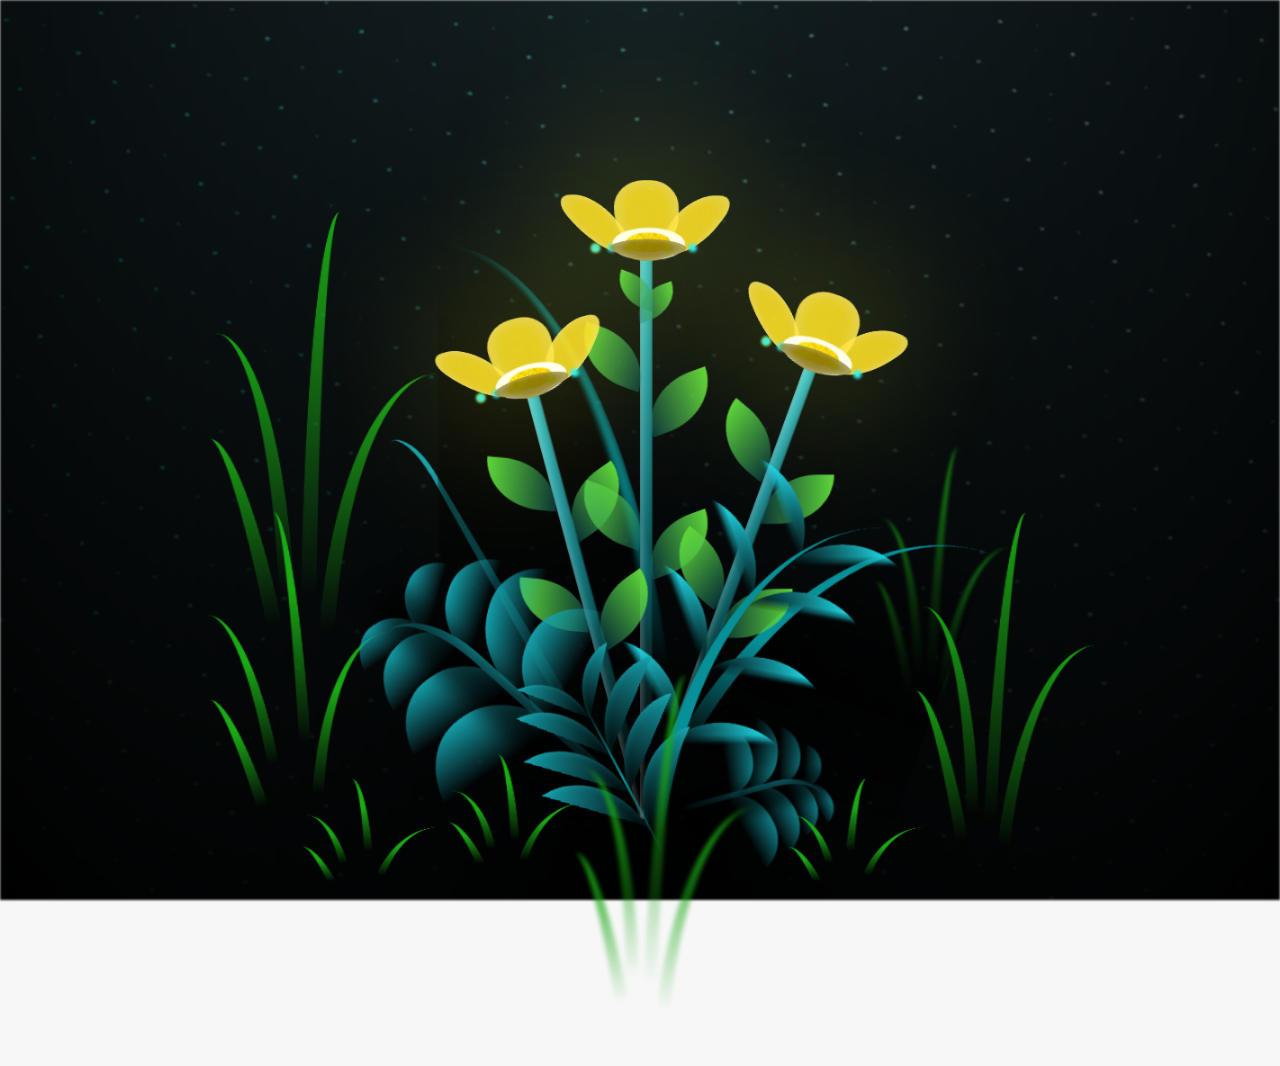
==== flower.html @ 6ef902a2 "flores" ====
<!DOCTYPE html>
<html lang="es">
  <head>
    <meta charset="UTF-8" />
    <meta http-equiv="X-UA-Compatible" content="IE=edge" />
    <meta name="viewport" content="width=device-width, initial-scale=1.0" />
    <link rel="stylesheet" href="css/main.css" />
    <link rel="icon" href="img/flowers.png" type="image/x-icon" />
    <title>Flower</title>
  </head>
  <body class="container">
    <audio src="sound/Floricienta — Flores Amarillas.mp3" autoplay></audio>
    <div id="lyrics">
     
    </div>
    <h1 class="titulo">Tal vez no sean reales, pero no te quedas sin tus flores amarillas</h1>
    <h1 class="titulo2" id="welcomeMessage">Bienvenida</h1>
  
    <div class="night"></div>
    <div class="flowers">
      <div class="flower flower--1">
        <div class="flower__leafs flower__leafs--1">
          <div class="flower__leaf flower__leaf--1"></div>
          <div class="flower__leaf flower__leaf--2"></div>
          <div class="flower__leaf flower__leaf--3"></div>
          <div class="flower__leaf flower__leaf--4"></div>
          <div class="flower__white-circle"></div>

          <div class="flower__light flower__light--1"></div>
          <div class="flower__light flower__light--2"></div>
          <div class="flower__light flower__light--3"></div>
          <div class="flower__light flower__light--4"></div>
          <div class="flower__light flower__light--5"></div>
          <div class="flower__light flower__light--6"></div>
          <div class="flower__light flower__light--7"></div>
          <div class="flower__light flower__light--8"></div>
        </div>
        <div class="flower__line">
          <div class="flower__line__leaf flower__line__leaf--1"></div>
          <div class="flower__line__leaf flower__line__leaf--2"></div>
          <div class="flower__line__leaf flower__line__leaf--3"></div>
          <div class="flower__line__leaf flower__line__leaf--4"></div>
          <div class="flower__line__leaf flower__line__leaf--5"></div>
          <div class="flower__line__leaf flower__line__leaf--6"></div>
        </div>
      </div>

      <div class="flower flower--2">
        <div class="flower__leafs flower__leafs--2">
          <div class="flower__leaf flower__leaf--1"></div>
          <div class="flower__leaf flower__leaf--2"></div>
          <div class="flower__leaf flower__leaf--3"></div>
          <div class="flower__leaf flower__leaf--4"></div>
          <div class="flower__white-circle"></div>

          <div class="flower__light flower__light--1"></div>
          <div class="flower__light flower__light--2"></div>
          <div class="flower__light flower__light--3"></div>
          <div class="flower__light flower__light--4"></div>
          <div class="flower__light flower__light--5"></div>
          <div class="flower__light flower__light--6"></div>
          <div class="flower__light flower__light--7"></div>
          <div class="flower__light flower__light--8"></div>
        </div>
        <div class="flower__line">
          <div class="flower__line__leaf flower__line__leaf--1"></div>
          <div class="flower__line__leaf flower__line__leaf--2"></div>
          <div class="flower__line__leaf flower__line__leaf--3"></div>
          <div class="flower__line__leaf flower__line__leaf--4"></div>
        </div>
      </div>

      <div class="flower flower--3">
        <div class="flower__leafs flower__leafs--3">
          <div class="flower__leaf flower__leaf--1"></div>
          <div class="flower__leaf flower__leaf--2"></div>
          <div class="flower__leaf flower__leaf--3"></div>
          <div class="flower__leaf flower__leaf--4"></div>
          <div class="flower__white-circle"></div>

          <div class="flower__light flower__light--1"></div>
          <div class="flower__light flower__light--2"></div>
          <div class="flower__light flower__light--3"></div>
          <div class="flower__light flower__light--4"></div>
          <div class="flower__light flower__light--5"></div>
          <div class="flower__light flower__light--6"></div>
          <div class="flower__light flower__light--7"></div>
          <div class="flower__light flower__light--8"></div>
        </div>
        <div class="flower__line">
          <div class="flower__line__leaf flower__line__leaf--1"></div>
          <div class="flower__line__leaf flower__line__leaf--2"></div>
          <div class="flower__line__leaf flower__line__leaf--3"></div>
          <div class="flower__line__leaf flower__line__leaf--4"></div>
        </div>
      </div>

      <div class="grow-ans" style="--d: 1.2s">
        <div class="flower__g-long">
          <div class="flower__g-long__top"></div>
          <div class="flower__g-long__bottom"></div>
        </div>
      </div>

      <div class="growing-grass">
        <div class="flower__grass flower__grass--1">
          <div class="flower__grass--top"></div>
          <div class="flower__grass--bottom"></div>
          <div class="flower__grass__leaf flower__grass__leaf--1"></div>
          <div class="flower__grass__leaf flower__grass__leaf--2"></div>
          <div class="flower__grass__leaf flower__grass__leaf--3"></div>
          <div class="flower__grass__leaf flower__grass__leaf--4"></div>
          <div class="flower__grass__leaf flower__grass__leaf--5"></div>
          <div class="flower__grass__leaf flower__grass__leaf--6"></div>
          <div class="flower__grass__leaf flower__grass__leaf--7"></div>
          <div class="flower__grass__leaf flower__grass__leaf--8"></div>
          <div class="flower__grass__overlay"></div>
        </div>
      </div>

      <div class="growing-grass">
        <div class="flower__grass flower__grass--2">
          <div class="flower__grass--top"></div>
          <div class="flower__grass--bottom"></div>
          <div class="flower__grass__leaf flower__grass__leaf--1"></div>
          <div class="flower__grass__leaf flower__grass__leaf--2"></div>
          <div class="flower__grass__leaf flower__grass__leaf--3"></div>
          <div class="flower__grass__leaf flower__grass__leaf--4"></div>
          <div class="flower__grass__leaf flower__grass__leaf--5"></div>
          <div class="flower__grass__leaf flower__grass__leaf--6"></div>
          <div class="flower__grass__leaf flower__grass__leaf--7"></div>
          <div class="flower__grass__leaf flower__grass__leaf--8"></div>
          <div class="flower__grass__overlay"></div>
        </div>
      </div>

      <div class="grow-ans" style="--d: 2.4s">
        <div class="flower__g-right flower__g-right--1">
          <div class="leaf"></div>
        </div>
      </div>

      <div class="grow-ans" style="--d: 2.8s">
        <div class="flower__g-right flower__g-right--2">
          <div class="leaf"></div>
        </div>
      </div>

      <div class="grow-ans" style="--d: 2.8s">
        <div class="flower__g-front">
          <div
            class="flower__g-front__leaf-wrapper flower__g-front__leaf-wrapper--1"
          >
            <div class="flower__g-front__leaf"></div>
          </div>
          <div
            class="flower__g-front__leaf-wrapper flower__g-front__leaf-wrapper--2"
          >
            <div class="flower__g-front__leaf"></div>
          </div>
          <div
            class="flower__g-front__leaf-wrapper flower__g-front__leaf-wrapper--3"
          >
            <div class="flower__g-front__leaf"></div>
          </div>
          <div
            class="flower__g-front__leaf-wrapper flower__g-front__leaf-wrapper--4"
          >
            <div class="flower__g-front__leaf"></div>
          </div>
          <div
            class="flower__g-front__leaf-wrapper flower__g-front__leaf-wrapper--5"
          >
            <div class="flower__g-front__leaf"></div>
          </div>
          <div
            class="flower__g-front__leaf-wrapper flower__g-front__leaf-wrapper--6"
          >
            <div class="flower__g-front__leaf"></div>
          </div>
          <div
            class="flower__g-front__leaf-wrapper flower__g-front__leaf-wrapper--7"
          >
            <div class="flower__g-front__leaf"></div>
          </div>
          <div
            class="flower__g-front__leaf-wrapper flower__g-front__leaf-wrapper--8"
          >
            <div class="flower__g-front__leaf"></div>
          </div>
          <div class="flower__g-front__line"></div>
        </div>
      </div>

      <div class="grow-ans" style="--d: 3.2s">
        <div class="flower__g-fr">
          <div class="leaf"></div>
          <div class="flower__g-fr__leaf flower__g-fr__leaf--1"></div>
          <div class="flower__g-fr__leaf flower__g-fr__leaf--2"></div>
          <div class="flower__g-fr__leaf flower__g-fr__leaf--3"></div>
          <div class="flower__g-fr__leaf flower__g-fr__leaf--4"></div>
          <div class="flower__g-fr__leaf flower__g-fr__leaf--5"></div>
          <div class="flower__g-fr__leaf flower__g-fr__leaf--6"></div>
          <div class="flower__g-fr__leaf flower__g-fr__leaf--7"></div>
          <div class="flower__g-fr__leaf flower__g-fr__leaf--8"></div>
        </div>
      </div>

      <div class="long-g long-g--0">
        <div class="grow-ans" style="--d: 3s">
          <div class="leaf leaf--0"></div>
        </div>
        <div class="grow-ans" style="--d: 2.2s">
          <div class="leaf leaf--1"></div>
        </div>
        <div class="grow-ans" style="--d: 3.4s">
          <div class="leaf leaf--2"></div>
        </div>
        <div class="grow-ans" style="--d: 3.6s">
          <div class="leaf leaf--3"></div>
        </div>
      </div>

      <div class="long-g long-g--1">
        <div class="grow-ans" style="--d: 3.6s">
          <div class="leaf leaf--0"></div>
        </div>
        <div class="grow-ans" style="--d: 3.8s">
          <div class="leaf leaf--1"></div>
        </div>
        <div class="grow-ans" style="--d: 4s">
          <div class="leaf leaf--2"></div>
        </div>
        <div class="grow-ans" style="--d: 4.2s">
          <div class="leaf leaf--3"></div>
        </div>
      </div>

      <div class="long-g long-g--2">
        <div class="grow-ans" style="--d: 4s">
          <div class="leaf leaf--0"></div>
        </div>
        <div class="grow-ans" style="--d: 4.2s">
          <div class="leaf leaf--1"></div>
        </div>
        <div class="grow-ans" style="--d: 4.4s">
          <div class="leaf leaf--2"></div>
        </div>
        <div class="grow-ans" style="--d: 4.6s">
          <div class="leaf leaf--3"></div>
        </div>
      </div>

      <div class="long-g long-g--3">
        <div class="grow-ans" style="--d: 4s">
          <div class="leaf leaf--0"></div>
        </div>
        <div class="grow-ans" style="--d: 4.2s">
          <div class="leaf leaf--1"></div>
        </div>
        <div class="grow-ans" style="--d: 3s">
          <div class="leaf leaf--2"></div>
        </div>
        <div class="grow-ans" style="--d: 3.6s">
          <div class="leaf leaf--3"></div>
        </div>
      </div>

      <div class="long-g long-g--4">
        <div class="grow-ans" style="--d: 4s">
          <div class="leaf leaf--0"></div>
        </div>
        <div class="grow-ans" style="--d: 4.2s">
          <div class="leaf leaf--1"></div>
        </div>
        <div class="grow-ans" style="--d: 3s">
          <div class="leaf leaf--2"></div>
        </div>
        <div class="grow-ans" style="--d: 3.6s">
          <div class="leaf leaf--3"></div>
        </div>
      </div>

      <div class="long-g long-g--5">
        <div class="grow-ans" style="--d: 4s">
          <div class="leaf leaf--0"></div>
        </div>
        <div class="grow-ans" style="--d: 4.2s">
          <div class="leaf leaf--1"></div>
        </div>
        <div class="grow-ans" style="--d: 3s">
          <div class="leaf leaf--2"></div>
        </div>
        <div class="grow-ans" style="--d: 3.6s">
          <div class="leaf leaf--3"></div>
        </div>
      </div>

      <div class="long-g long-g--6">
        <div class="grow-ans" style="--d: 4.2s">
          <div class="leaf leaf--0"></div>
        </div>
        <div class="grow-ans" style="--d: 4.4s">
          <div class="leaf leaf--1"></div>
        </div>
        <div class="grow-ans" style="--d: 4.6s">
          <div class="leaf leaf--2"></div>
        </div>
        <div class="grow-ans" style="--d: 4.8s">
          <div class="leaf leaf--3"></div>
        </div>
      </div>

      <div class="long-g long-g--7">
        <div class="grow-ans" style="--d: 3s">
          <div class="leaf leaf--0"></div>
        </div>
        <div class="grow-ans" style="--d: 3.2s">
          <div class="leaf leaf--1"></div>
        </div>
        <div class="grow-ans" style="--d: 3.5s">
          <div class="leaf leaf--2"></div>
        </div>
        <div class="grow-ans" style="--d: 3.6s">
          <div class="leaf leaf--3"></div>
        </div>
      </div>
    </div>
    <script src="anim.js"></script>
    <script>
       // Recupera el nombre del localStorage
    const userName = localStorage.getItem('userName');
    
    // Muestra el nombre en el HTML
    if (userName) {
      document.getElementById('welcomeMessage').textContent = `¡Hola, ${userName}!`;
    } else {
      document.getElementById('welcomeMessage').textContent = '¡Hola!';
    }
    
    // Limpia el localStorage después de mostrar el nombre (opcional)
    localStorage.removeItem('userName');
    </script>
    <script src="main.js"></script>
  </body>

</html>
---- css/main.css ----
*,
*::after,
*::before {
  padding: 0;
  margin: 0;
  box-sizing: border-box;
}

:root {
  --dark-color: #000;
}

body {
  display: flex;
  align-items: flex-end;
  justify-content: center;
  min-height: 100vh;
  background-color: var(--dark-color);
  overflow: hidden;
  perspective: 1000px;
}

#lyrics {
  font-size: 28px;
  font-family: "Franklin Gothic Medium", "Arial Narrow", Arial, sans-serif;
  color: white;
  position: absolute;
  margin-bottom: 20%;
  z-index: 1;
  font-weight: bold;
  letter-spacing: 4px;
}
@media only screen and (max-width: 600px) {
  /* Estilos específicos para dispositivos con un ancho máximo de 600px */
  #lyrics {
      font-size: 14px; /* Reduce el tamaño del texto para dispositivos más pequeños */
      margin-bottom: 530px;
      letter-spacing: 3px;
  }

}
.titulo,
.titulo2 {
  margin-bottom: 180px;
  font-family: "Arial Narrow", Arial, sans-serif;
  color: yellow;
  position: absolute;
  font-weight: bold;
  letter-spacing: 10px;
  opacity: 0;
  animation: fadeIn 3s ease-in-out forwards;
  text-align: center;
  z-index: 1; /* Valor base para ambos */
}

.titulo2 {
  margin-bottom: 220px;
  z-index: 2; /* Asegúrate de que esté en la parte superior */
}

@keyframes fadeIn {
  from {
    opacity: 0;
  }
  to {
    opacity: 1;
  }
}



.night {
  z-index: -1;
  position: absolute;
  left: 50%;
  top: 0;
  transform: translateX(-50%);
  width: 100%;
  height: 100%;
  filter: blur(0.1vmin);
  background-image: radial-gradient(
      ellipse at top,
      transparent 0%,
      var(--dark-color)
    ),
    radial-gradient(
      ellipse at bottom,
      var(--dark-color),
      rgba(145, 233, 255, 0.2)
    ),
    repeating-linear-gradient(
      220deg,
      rgb(0, 0, 0) 0px,
      rgb(0, 0, 0) 19px,
      transparent 19px,
      transparent 22px
    ),
    repeating-linear-gradient(
      189deg,
      rgb(0, 0, 0) 0px,
      rgb(0, 0, 0) 19px,
      transparent 19px,
      transparent 22px
    ),
    repeating-linear-gradient(
      148deg,
      rgb(0, 0, 0) 0px,
      rgb(0, 0, 0) 19px,
      transparent 19px,
      transparent 22px
    ),
    linear-gradient(90deg, rgb(0, 255, 250), rgb(240, 240, 240));
}

.flowers {
  position: relative;
  transform: scale(0.9);
  /*margin-bottom: 100px;
  */
}

@media only screen and (max-width: 600px) {
  /* Estilos específicos para dispositivos con un ancho máximo de 600px */
.flowers {
      font-size: 14px;
      margin-bottom: 35%;
      letter-spacing: 3px;
      transform: scale(1.0);
}

}

.flower {
  position: absolute;
  bottom: 10vmin;
  transform-origin: bottom center;
  z-index: 10;
  --fl-speed: 0.8s;
}
.flower--1 {
  -webkit-animation: moving-flower-1 4s linear infinite;
  animation: moving-flower-1 4s linear infinite;
}
.flower--1 .flower__line {
  height: 70vmin;
  -webkit-animation-delay: 0.3s;
  animation-delay: 0.3s;
}
.flower--1 .flower__line__leaf--1 {
  -webkit-animation: blooming-leaf-right var(--fl-speed) 1.6s backwards;
  animation: blooming-leaf-right var(--fl-speed) 1.6s backwards;
}
.flower--1 .flower__line__leaf--2 {
  -webkit-animation: blooming-leaf-right var(--fl-speed) 1.4s backwards;
  animation: blooming-leaf-right var(--fl-speed) 1.4s backwards;
}
.flower--1 .flower__line__leaf--3 {
  -webkit-animation: blooming-leaf-left var(--fl-speed) 1.2s backwards;
  animation: blooming-leaf-left var(--fl-speed) 1.2s backwards;
}
.flower--1 .flower__line__leaf--4 {
  -webkit-animation: blooming-leaf-left var(--fl-speed) 1s backwards;
  animation: blooming-leaf-left var(--fl-speed) 1s backwards;
}
.flower--1 .flower__line__leaf--5 {
  -webkit-animation: blooming-leaf-right var(--fl-speed) 1.8s backwards;
  animation: blooming-leaf-right var(--fl-speed) 1.8s backwards;
}
.flower--1 .flower__line__leaf--6 {
  -webkit-animation: blooming-leaf-left var(--fl-speed) 2s backwards;
  animation: blooming-leaf-left var(--fl-speed) 2s backwards;
}
.flower--2 {
  left: 50%;
  transform: rotate(20deg);
  -webkit-animation: moving-flower-2 4s linear infinite;
  animation: moving-flower-2 4s linear infinite;
}
.flower--2 .flower__line {
  height: 60vmin;
  -webkit-animation-delay: 0.6s;
  animation-delay: 0.6s;
}
.flower--2 .flower__line__leaf--1 {
  -webkit-animation: blooming-leaf-right var(--fl-speed) 1.9s backwards;
  animation: blooming-leaf-right var(--fl-speed) 1.9s backwards;
}
.flower--2 .flower__line__leaf--2 {
  -webkit-animation: blooming-leaf-right var(--fl-speed) 1.7s backwards;
  animation: blooming-leaf-right var(--fl-speed) 1.7s backwards;
}
.flower--2 .flower__line__leaf--3 {
  -webkit-animation: blooming-leaf-left var(--fl-speed) 1.5s backwards;
  animation: blooming-leaf-left var(--fl-speed) 1.5s backwards;
}
.flower--2 .flower__line__leaf--4 {
  -webkit-animation: blooming-leaf-left var(--fl-speed) 1.3s backwards;
  animation: blooming-leaf-left var(--fl-speed) 1.3s backwards;
}
.flower--3 {
  left: 50%;
  transform: rotate(-15deg);
  -webkit-animation: moving-flower-3 4s linear infinite;
  animation: moving-flower-3 4s linear infinite;
}
.flower--3 .flower__line {
  -webkit-animation-delay: 0.9s;
  animation-delay: 0.9s;
}
.flower--3 .flower__line__leaf--1 {
  -webkit-animation: blooming-leaf-right var(--fl-speed) 2.5s backwards;
  animation: blooming-leaf-right var(--fl-speed) 2.5s backwards;
}
.flower--3 .flower__line__leaf--2 {
  -webkit-animation: blooming-leaf-right var(--fl-speed) 2.3s backwards;
  animation: blooming-leaf-right var(--fl-speed) 2.3s backwards;
}
.flower--3 .flower__line__leaf--3 {
  -webkit-animation: blooming-leaf-left var(--fl-speed) 2.1s backwards;
  animation: blooming-leaf-left var(--fl-speed) 2.1s backwards;
}
.flower--3 .flower__line__leaf--4 {
  -webkit-animation: blooming-leaf-left var(--fl-speed) 1.9s backwards;
  animation: blooming-leaf-left var(--fl-speed) 1.9s backwards;
}
.flower__leafs {
  position: relative;
  -webkit-animation: blooming-flower 2s backwards;
  animation: blooming-flower 2s backwards;
}
.flower__leafs--1 {
  -webkit-animation-delay: 1.1s;
  animation-delay: 1.1s;
}
.flower__leafs--2 {
  -webkit-animation-delay: 1.4s;
  animation-delay: 1.4s;
}
.flower__leafs--3 {
  -webkit-animation-delay: 1.7s;
  animation-delay: 1.7s;
}
.flower__leafs::after {
  content: "";
  position: absolute;
  left: 0;
  top: 0;
  transform: translate(-50%, -100%);
  width: 8vmin;
  height: 8vmin;
  background-color: #f9fd25;
  /* background-color: #fd2525; */
  filter: blur(10vmin);
}
.flower__leaf {
  position: absolute;
  bottom: 0;
  left: 50%;
  width: 8vmin;
  height: 11vmin;
  border-radius: 51% 49% 47% 53%/44% 45% 55% 69%;
  background-color: #253bfd;
  background-color: #fddd25;
  transform-origin: bottom center;
  opacity: 0.9;
  box-shadow: inset 0 0 2vmin rgba(255, 255, 255, 0.5);
}
.flower__leaf--1 {
  transform: translate(-10%, 1%) rotateY(40deg) rotateX(-50deg);
}
.flower__leaf--2 {
  transform: translate(-50%, -4%) rotateX(40deg);
}
.flower__leaf--3 {
  transform: translate(-90%, 0%) rotateY(45deg) rotateX(50deg);
}
.flower__leaf--4 {
  width: 8vmin;
  height: 8vmin;
  transform-origin: bottom left;
  border-radius: 4vmin 10vmin 4vmin 4vmin;
  transform: translate(0%, 18%) rotateX(70deg) rotate(-43deg);
  background-color: #7c6901;
  z-index: 1;
  opacity: 0.8;
}
.flower__white-circle {
  position: absolute;
  left: -3.5vmin;
  top: -3vmin;
  width: 9vmin;
  height: 4vmin;
  border-radius: 50%;
  background-color: #fff;
}
.flower__white-circle::after {
  content: "";
  position: absolute;
  left: 50%;
  top: 45%;
  transform: translate(-50%, -50%);
  width: 60%;
  height: 60%;
  border-radius: inherit;
  background-image: repeating-linear-gradient(
      135deg,
      rgba(0, 0, 0, 0.03) 0px,
      rgba(0, 0, 0, 0.03) 1px,
      transparent 1px,
      transparent 12px
    ),
    repeating-linear-gradient(
      45deg,
      rgba(0, 0, 0, 0.03) 0px,
      rgba(0, 0, 0, 0.03) 1px,
      transparent 1px,
      transparent 12px
    ),
    repeating-linear-gradient(
      67.5deg,
      rgba(0, 0, 0, 0.03) 0px,
      rgba(0, 0, 0, 0.03) 1px,
      transparent 1px,
      transparent 12px
    ),
    repeating-linear-gradient(
      135deg,
      rgba(0, 0, 0, 0.03) 0px,
      rgba(0, 0, 0, 0.03) 1px,
      transparent 1px,
      transparent 12px
    ),
    repeating-linear-gradient(
      45deg,
      rgba(0, 0, 0, 0.03) 0px,
      rgba(0, 0, 0, 0.03) 1px,
      transparent 1px,
      transparent 12px
    ),
    repeating-linear-gradient(
      112.5deg,
      rgba(0, 0, 0, 0.03) 0px,
      rgba(0, 0, 0, 0.03) 1px,
      transparent 1px,
      transparent 12px
    ),
    repeating-linear-gradient(
      112.5deg,
      rgba(0, 0, 0, 0.03) 0px,
      rgba(0, 0, 0, 0.03) 1px,
      transparent 1px,
      transparent 12px
    ),
    repeating-linear-gradient(
      45deg,
      rgba(0, 0, 0, 0.03) 0px,
      rgba(0, 0, 0, 0.03) 1px,
      transparent 1px,
      transparent 12px
    ),
    repeating-linear-gradient(
      22.5deg,
      rgba(0, 0, 0, 0.03) 0px,
      rgba(0, 0, 0, 0.03) 1px,
      transparent 1px,
      transparent 12px
    ),
    repeating-linear-gradient(
      45deg,
      rgba(0, 0, 0, 0.03) 0px,
      rgba(0, 0, 0, 0.03) 1px,
      transparent 1px,
      transparent 12px
    ),
    repeating-linear-gradient(
      22.5deg,
      rgba(0, 0, 0, 0.03) 0px,
      rgba(0, 0, 0, 0.03) 1px,
      transparent 1px,
      transparent 12px
    ),
    repeating-linear-gradient(
      135deg,
      rgba(0, 0, 0, 0.03) 0px,
      rgba(0, 0, 0, 0.03) 1px,
      transparent 1px,
      transparent 12px
    ),
    repeating-linear-gradient(
      157.5deg,
      rgba(0, 0, 0, 0.03) 0px,
      rgba(0, 0, 0, 0.03) 1px,
      transparent 1px,
      transparent 12px
    ),
    repeating-linear-gradient(
      67.5deg,
      rgba(0, 0, 0, 0.03) 0px,
      rgba(0, 0, 0, 0.03) 1px,
      transparent 1px,
      transparent 12px
    ),
    repeating-linear-gradient(
      67.5deg,
      rgba(0, 0, 0, 0.03) 0px,
      rgba(0, 0, 0, 0.03) 1px,
      transparent 1px,
      transparent 12px
    ),
    linear-gradient(90deg, rgb(255, 235, 18), rgb(255, 206, 0));
}
.flower__line {
  height: 55vmin;
  width: 1.5vmin;
  background-image: linear-gradient(
      to left,
      rgba(0, 0, 0, 0.2),
      transparent,
      rgba(255, 255, 255, 0.2)
    ),
    linear-gradient(to top, transparent 10%, #14757a, #39c6d6);
  box-shadow: inset 0 0 2px rgba(0, 0, 0, 0.5);
  -webkit-animation: grow-flower-tree 4s backwards;
  animation: grow-flower-tree 4s backwards;
}
.flower__line__leaf {
  --w: 7vmin;
  --h: calc(var(--w) + 2vmin);
  position: absolute;
  top: 20%;
  left: 90%;
  width: var(--w);
  height: var(--h);
  border-top-right-radius: var(--h);
  border-bottom-left-radius: var(--h);
  background-image: linear-gradient(to top, rgba(20, 117, 122, 0.4), #5ed639);
}
.flower__line__leaf--1 {
  transform: rotate(70deg) rotateY(30deg);
}
.flower__line__leaf--2 {
  top: 45%;
  transform: rotate(70deg) rotateY(30deg);
}
.flower__line__leaf--3,
.flower__line__leaf--4,
.flower__line__leaf--6 {
  border-top-right-radius: 0;
  border-bottom-left-radius: 0;
  border-top-left-radius: var(--h);
  border-bottom-right-radius: var(--h);
  left: -460%;
  top: 12%;
  transform: rotate(-70deg) rotateY(30deg);
}
.flower__line__leaf--4 {
  top: 40%;
}
.flower__line__leaf--5 {
  top: 0;
  transform-origin: left;
  transform: rotate(70deg) rotateY(30deg) scale(0.6);
}
.flower__line__leaf--6 {
  top: -2%;
  left: -450%;
  transform-origin: right;
  transform: rotate(-70deg) rotateY(30deg) scale(0.6);
}
.flower__light {
  position: absolute;
  bottom: 0vmin;
  width: 1vmin;
  height: 1vmin;
  background-color: rgb(255, 251, 0);
  border-radius: 50%;
  filter: blur(0.2vmin);
  -webkit-animation: light-ans 4s linear infinite backwards;
  animation: light-ans 4s linear infinite backwards;
}
.flower__light:nth-child(odd) {
  background-color: #23f0ff;
}
.flower__light--1 {
  left: -2vmin;
  -webkit-animation-delay: 1s;
  animation-delay: 1s;
}
.flower__light--2 {
  left: 3vmin;
  -webkit-animation-delay: 0.5s;
  animation-delay: 0.5s;
}
.flower__light--3 {
  left: -6vmin;
  -webkit-animation-delay: 0.3s;
  animation-delay: 0.3s;
}
.flower__light--4 {
  left: 6vmin;
  -webkit-animation-delay: 0.9s;
  animation-delay: 0.9s;
}
.flower__light--5 {
  left: -1vmin;
  -webkit-animation-delay: 1.5s;
  animation-delay: 1.5s;
}
.flower__light--6 {
  left: -4vmin;
  -webkit-animation-delay: 3s;
  animation-delay: 3s;
}
.flower__light--7 {
  left: 3vmin;
  -webkit-animation-delay: 2s;
  animation-delay: 2s;
}
.flower__light--8 {
  left: -6vmin;
  -webkit-animation-delay: 3.5s;
  animation-delay: 3.5s;
}
.flower__grass {
  --c: #159faa;
  --line-w: 1.5vmin;
  position: absolute;
  bottom: 12vmin;
  left: -7vmin;
  display: flex;
  flex-direction: column;
  align-items: flex-end;
  z-index: 20;
  transform-origin: bottom center;
  transform: rotate(-48deg) rotateY(40deg);
}
.flower__grass--1 {
  -webkit-animation: moving-grass 2s linear infinite;
  animation: moving-grass 2s linear infinite;
}
.flower__grass--2 {
  left: 2vmin;
  bottom: 10vmin;
  transform: scale(0.5) rotate(75deg) rotateX(10deg) rotateY(-200deg);
  opacity: 0.8;
  z-index: 0;
  -webkit-animation: moving-grass--2 1.5s linear infinite;
  animation: moving-grass--2 1.5s linear infinite;
}
.flower__grass--top {
  width: 7vmin;
  height: 10vmin;
  border-top-right-radius: 100%;
  border-right: var(--line-w) solid var(--c);
  transform-origin: bottom center;
  transform: rotate(-2deg);
}
.flower__grass--bottom {
  margin-top: -2px;
  width: var(--line-w);
  height: 25vmin;
  background-image: linear-gradient(to top, transparent, var(--c));
}
.flower__grass__leaf {
  --size: 10vmin;
  position: absolute;
  width: calc(var(--size) * 2.1);
  height: var(--size);
  border-top-left-radius: var(--size);
  border-top-right-radius: var(--size);
  background-image: linear-gradient(
    to top,
    transparent,
    transparent 30%,
    var(--c)
  );
  z-index: 100;
}
.flower__grass__leaf--1 {
  top: -6%;
  left: 30%;
  --size: 6vmin;
  transform: rotate(-20deg);
  -webkit-animation: growing-grass-ans--1 2s 2.6s backwards;
  animation: growing-grass-ans--1 2s 2.6s backwards;
}
@-webkit-keyframes growing-grass-ans--1 {
  0% {
    transform-origin: bottom left;
    transform: rotate(-20deg) scale(0);
  }
}
@keyframes growing-grass-ans--1 {
  0% {
    transform-origin: bottom left;
    transform: rotate(-20deg) scale(0);
  }
}
.flower__grass__leaf--2 {
  top: -5%;
  left: -110%;
  --size: 6vmin;
  transform: rotate(10deg);
  -webkit-animation: growing-grass-ans--2 2s 2.4s linear backwards;
  animation: growing-grass-ans--2 2s 2.4s linear backwards;
}
@-webkit-keyframes growing-grass-ans--2 {
  0% {
    transform-origin: bottom right;
    transform: rotate(10deg) scale(0);
  }
}
@keyframes growing-grass-ans--2 {
  0% {
    transform-origin: bottom right;
    transform: rotate(10deg) scale(0);
  }
}
.flower__grass__leaf--3 {
  top: 5%;
  left: 60%;
  --size: 8vmin;
  transform: rotate(-18deg) rotateX(-20deg);
  -webkit-animation: growing-grass-ans--3 2s 2.2s linear backwards;
  animation: growing-grass-ans--3 2s 2.2s linear backwards;
}
@-webkit-keyframes growing-grass-ans--3 {
  0% {
    transform-origin: bottom left;
    transform: rotate(-18deg) rotateX(-20deg) scale(0);
  }
}
@keyframes growing-grass-ans--3 {
  0% {
    transform-origin: bottom left;
    transform: rotate(-18deg) rotateX(-20deg) scale(0);
  }
}
.flower__grass__leaf--4 {
  top: 6%;
  left: -135%;
  --size: 8vmin;
  transform: rotate(2deg);
  -webkit-animation: growing-grass-ans--4 2s 2s linear backwards;
  animation: growing-grass-ans--4 2s 2s linear backwards;
}
@-webkit-keyframes growing-grass-ans--4 {
  0% {
    transform-origin: bottom right;
    transform: rotate(2deg) scale(0);
  }
}
@keyframes growing-grass-ans--4 {
  0% {
    transform-origin: bottom right;
    transform: rotate(2deg) scale(0);
  }
}
.flower__grass__leaf--5 {
  top: 20%;
  left: 60%;
  --size: 10vmin;
  transform: rotate(-24deg) rotateX(-20deg);
  -webkit-animation: growing-grass-ans--5 2s 1.8s linear backwards;
  animation: growing-grass-ans--5 2s 1.8s linear backwards;
}
@-webkit-keyframes growing-grass-ans--5 {
  0% {
    transform-origin: bottom left;
    transform: rotate(-24deg) rotateX(-20deg) scale(0);
  }
}
@keyframes growing-grass-ans--5 {
  0% {
    transform-origin: bottom left;
    transform: rotate(-24deg) rotateX(-20deg) scale(0);
  }
}
.flower__grass__leaf--6 {
  top: 22%;
  left: -180%;
  --size: 10vmin;
  transform: rotate(10deg);
  -webkit-animation: growing-grass-ans--6 2s 1.6s linear backwards;
  animation: growing-grass-ans--6 2s 1.6s linear backwards;
}
@-webkit-keyframes growing-grass-ans--6 {
  0% {
    transform-origin: bottom right;
    transform: rotate(10deg) scale(0);
  }
}
@keyframes growing-grass-ans--6 {
  0% {
    transform-origin: bottom right;
    transform: rotate(10deg) scale(0);
  }
}
.flower__grass__leaf--7 {
  top: 39%;
  left: 70%;
  --size: 10vmin;
  transform: rotate(-10deg);
  -webkit-animation: growing-grass-ans--7 2s 1.4s linear backwards;
  animation: growing-grass-ans--7 2s 1.4s linear backwards;
}
@-webkit-keyframes growing-grass-ans--7 {
  0% {
    transform-origin: bottom left;
    transform: rotate(-10deg) scale(0);
  }
}
@keyframes growing-grass-ans--7 {
  0% {
    transform-origin: bottom left;
    transform: rotate(-10deg) scale(0);
  }
}
.flower__grass__leaf--8 {
  top: 40%;
  left: -215%;
  --size: 11vmin;
  transform: rotate(10deg);
  -webkit-animation: growing-grass-ans--8 2s 1.2s linear backwards;
  animation: growing-grass-ans--8 2s 1.2s linear backwards;
}
@-webkit-keyframes growing-grass-ans--8 {
  0% {
    transform-origin: bottom right;
    transform: rotate(10deg) scale(0);
  }
}
@keyframes growing-grass-ans--8 {
  0% {
    transform-origin: bottom right;
    transform: rotate(10deg) scale(0);
  }
}
.flower__grass__overlay {
  position: absolute;
  top: -10%;
  right: 0%;
  width: 100%;
  height: 100%;
  background-color: rgba(0, 0, 0, 0.6);
  filter: blur(1.5vmin);
  z-index: 100;
}
.flower__g-long {
  --w: 2vmin;
  --h: 6vmin;
  --c: #159faa;
  position: absolute;
  bottom: 10vmin;
  left: -3vmin;
  transform-origin: bottom center;
  transform: rotate(-30deg) rotateY(-20deg);
  display: flex;
  flex-direction: column;
  align-items: flex-end;
  -webkit-animation: flower-g-long-ans 3s linear infinite;
  animation: flower-g-long-ans 3s linear infinite;
}
@-webkit-keyframes flower-g-long-ans {
  0%,
  100% {
    transform: rotate(-30deg) rotateY(-20deg);
  }
  50% {
    transform: rotate(-32deg) rotateY(-20deg);
  }
}
@keyframes flower-g-long-ans {
  0%,
  100% {
    transform: rotate(-30deg) rotateY(-20deg);
  }
  50% {
    transform: rotate(-32deg) rotateY(-20deg);
  }
}
.flower__g-long__top {
  top: calc(var(--h) * -1);
  width: calc(var(--w) + 1vmin);
  height: var(--h);
  border-top-right-radius: 100%;
  border-right: 0.7vmin solid var(--c);
  transform: translate(-0.7vmin, 1vmin);
}
.flower__g-long__bottom {
  width: var(--w);
  height: 50vmin;
  transform-origin: bottom center;
  background-image: linear-gradient(to top, transparent 30%, var(--c));
  box-shadow: inset 0 0 2px rgba(0, 0, 0, 0.5);
  -webkit-clip-path: polygon(35% 0, 65% 1%, 100% 100%, 0% 100%);
  clip-path: polygon(35% 0, 65% 1%, 100% 100%, 0% 100%);
}
.flower__g-right {
  position: absolute;
  bottom: 6vmin;
  left: -2vmin;
  transform-origin: bottom left;
  transform: rotate(20deg);
}
.flower__g-right .leaf {
  width: 30vmin;
  height: 50vmin;
  border-top-left-radius: 100%;
  border-left: 2vmin solid #079097;
  background-image: linear-gradient(
    to bottom,
    transparent,
    var(--dark-color) 60%
  );
  -webkit-mask-image: linear-gradient(to top, transparent 30%, #079097 60%);
}
.flower__g-right--1 {
  -webkit-animation: flower-g-right-ans 2.5s linear infinite;
  animation: flower-g-right-ans 2.5s linear infinite;
}
.flower__g-right--2 {
  left: 5vmin;
  transform: rotateY(-180deg);
  -webkit-animation: flower-g-right-ans--2 3s linear infinite;
  animation: flower-g-right-ans--2 3s linear infinite;
}
.flower__g-right--2 .leaf {
  height: 75vmin;
  filter: blur(0.3vmin);
  opacity: 0.8;
}
@-webkit-keyframes flower-g-right-ans {
  0%,
  100% {
    transform: rotate(20deg);
  }
  50% {
    transform: rotate(24deg) rotateX(-20deg);
  }
}
@keyframes flower-g-right-ans {
  0%,
  100% {
    transform: rotate(20deg);
  }
  50% {
    transform: rotate(24deg) rotateX(-20deg);
  }
}
@-webkit-keyframes flower-g-right-ans--2 {
  0%,
  100% {
    transform: rotateY(-180deg) rotate(0deg) rotateX(-20deg);
  }
  50% {
    transform: rotateY(-180deg) rotate(6deg) rotateX(-20deg);
  }
}
@keyframes flower-g-right-ans--2 {
  0%,
  100% {
    transform: rotateY(-180deg) rotate(0deg) rotateX(-20deg);
  }
  50% {
    transform: rotateY(-180deg) rotate(6deg) rotateX(-20deg);
  }
}
.flower__g-front {
  position: absolute;
  bottom: 6vmin;
  left: 2.5vmin;
  z-index: 100;
  transform-origin: bottom center;
  transform: rotate(-28deg) rotateY(30deg) scale(1.04);
  -webkit-animation: flower__g-front-ans 2s linear infinite;
  animation: flower__g-front-ans 2s linear infinite;
}
@-webkit-keyframes flower__g-front-ans {
  0%,
  100% {
    transform: rotate(-28deg) rotateY(30deg) scale(1.04);
  }
  50% {
    transform: rotate(-35deg) rotateY(40deg) scale(1.04);
  }
}
@keyframes flower__g-front-ans {
  0%,
  100% {
    transform: rotate(-28deg) rotateY(30deg) scale(1.04);
  }
  50% {
    transform: rotate(-35deg) rotateY(40deg) scale(1.04);
  }
}
.flower__g-front__line {
  width: 0.3vmin;
  height: 20vmin;
  background-image: linear-gradient(
    to top,
    transparent,
    #079097,
    transparent 100%
  );
  position: relative;
}
.flower__g-front__leaf-wrapper {
  position: absolute;
  top: 0;
  left: 0;
  transform-origin: bottom left;
  transform: rotate(10deg);
}
.flower__g-front__leaf-wrapper:nth-child(even) {
  left: 0vmin;
  transform: rotateY(-180deg) rotate(5deg);
  -webkit-animation: flower__g-front__leaf-left-ans 1s ease-in backwards;
  animation: flower__g-front__leaf-left-ans 1s ease-in backwards;
}
.flower__g-front__leaf-wrapper:nth-child(odd) {
  -webkit-animation: flower__g-front__leaf-ans 1s ease-in backwards;
  animation: flower__g-front__leaf-ans 1s ease-in backwards;
}
.flower__g-front__leaf-wrapper--1 {
  top: -8vmin;
  transform: scale(0.7);
  -webkit-animation: flower__g-front__leaf-ans 1s 5.5s ease-in backwards !important;
  animation: flower__g-front__leaf-ans 1s 5.5s ease-in backwards !important;
}
.flower__g-front__leaf-wrapper--2 {
  top: -8vmin;
  transform: rotateY(-180deg) scale(0.7) !important;
  -webkit-animation: flower__g-front__leaf-left-ans-2 1s 4.6s ease-in backwards !important;
  animation: flower__g-front__leaf-left-ans-2 1s 4.6s ease-in backwards !important;
}
.flower__g-front__leaf-wrapper--3 {
  top: -3vmin;
  -webkit-animation: flower__g-front__leaf-ans 1s 4.6s ease-in backwards;
  animation: flower__g-front__leaf-ans 1s 4.6s ease-in backwards;
}
.flower__g-front__leaf-wrapper--4 {
  top: -3vmin;
  transform: rotateY(-180deg) scale(0.9) !important;
  -webkit-animation: flower__g-front__leaf-left-ans-2 1s 4.6s ease-in backwards !important;
  animation: flower__g-front__leaf-left-ans-2 1s 4.6s ease-in backwards !important;
}
@-webkit-keyframes flower__g-front__leaf-left-ans-2 {
  0% {
    transform: rotateY(-180deg) scale(0);
  }
}
@keyframes flower__g-front__leaf-left-ans-2 {
  0% {
    transform: rotateY(-180deg) scale(0);
  }
}
.flower__g-front__leaf-wrapper--5,
.flower__g-front__leaf-wrapper--6 {
  top: 2vmin;
}
.flower__g-front__leaf-wrapper--7,
.flower__g-front__leaf-wrapper--8 {
  top: 6.5vmin;
}
.flower__g-front__leaf-wrapper--2 {
  -webkit-animation-delay: 5.2s !important;
  animation-delay: 5.2s !important;
}
.flower__g-front__leaf-wrapper--3 {
  -webkit-animation-delay: 4.9s !important;
  animation-delay: 4.9s !important;
}
.flower__g-front__leaf-wrapper--5 {
  -webkit-animation-delay: 4.3s !important;
  animation-delay: 4.3s !important;
}
.flower__g-front__leaf-wrapper--6 {
  -webkit-animation-delay: 4.1s !important;
  animation-delay: 4.1s !important;
}
.flower__g-front__leaf-wrapper--7 {
  -webkit-animation-delay: 3.8s !important;
  animation-delay: 3.8s !important;
}
.flower__g-front__leaf-wrapper--8 {
  -webkit-animation-delay: 3.5s !important;
  animation-delay: 3.5s !important;
}
@-webkit-keyframes flower__g-front__leaf-ans {
  0% {
    transform: rotate(10deg) scale(0);
  }
}
@keyframes flower__g-front__leaf-ans {
  0% {
    transform: rotate(10deg) scale(0);
  }
}
@-webkit-keyframes flower__g-front__leaf-left-ans {
  0% {
    transform: rotateY(-180deg) rotate(5deg) scale(0);
  }
}
@keyframes flower__g-front__leaf-left-ans {
  0% {
    transform: rotateY(-180deg) rotate(5deg) scale(0);
  }
}
.flower__g-front__leaf {
  width: 10vmin;
  height: 10vmin;
  border-radius: 100% 0% 0% 100%/100% 100% 0% 0%;
  box-shadow: inset 0 2px 1vmin hsla(184deg, 97%, 58%, 0.2);
  background-image: linear-gradient(
      to bottom left,
      transparent,
      var(--dark-color)
    ),
    linear-gradient(to bottom right, #159faa 50%, transparent 50%, transparent);
  -webkit-mask-image: linear-gradient(
    to bottom right,
    #159faa 50%,
    transparent 50%,
    transparent
  );
  mask-image: linear-gradient(
    to bottom right,
    #159faa 50%,
    transparent 50%,
    transparent
  );
}
.flower__g-fr {
  position: absolute;
  bottom: -4vmin;
  left: vmin;
  transform-origin: bottom left;
  z-index: 10;
  -webkit-animation: flower__g-fr-ans 2s linear infinite;
  animation: flower__g-fr-ans 2s linear infinite;
}
@-webkit-keyframes flower__g-fr-ans {
  0%,
  100% {
    transform: rotate(2deg);
  }
  50% {
    transform: rotate(4deg);
  }
}
@keyframes flower__g-fr-ans {
  0%,
  100% {
    transform: rotate(2deg);
  }
  50% {
    transform: rotate(4deg);
  }
}
.flower__g-fr .leaf {
  width: 30vmin;
  height: 50vmin;
  border-top-left-radius: 100%;
  border-left: 2vmin solid #079097;
  -webkit-mask-image: linear-gradient(to top, transparent 25%, #079097 50%);
  position: relative;
  z-index: 1;
}
.flower__g-fr__leaf {
  position: absolute;
  top: 0;
  left: 0;
  width: 10vmin;
  height: 10vmin;
  border-radius: 100% 0% 0% 100%/100% 100% 0% 0%;
  box-shadow: inset 0 2px 1vmin hsla(184deg, 97%, 58%, 0.2);
  background-image: linear-gradient(
      to bottom left,
      transparent,
      var(--dark-color) 98%
    ),
    linear-gradient(to bottom right, #23f0ff 45%, transparent 50%, transparent);
  -webkit-mask-image: linear-gradient(
    135deg,
    #159faa 40%,
    transparent 50%,
    transparent
  );
}
.flower__g-fr__leaf--1 {
  left: 20vmin;
  transform: rotate(45deg);
  -webkit-animation: flower__g-fr-leaft-ans-1 0.5s 5.2s linear backwards;
  animation: flower__g-fr-leaft-ans-1 0.5s 5.2s linear backwards;
}
@-webkit-keyframes flower__g-fr-leaft-ans-1 {
  0% {
    transform-origin: left;
    transform: rotate(45deg) scale(0);
  }
}
@keyframes flower__g-fr-leaft-ans-1 {
  0% {
    transform-origin: left;
    transform: rotate(45deg) scale(0);
  }
}
.flower__g-fr__leaf--2 {
  left: 12vmin;
  top: -7vmin;
  transform: rotate(25deg) rotateY(-180deg);
  -webkit-animation: flower__g-fr-leaft-ans-6 0.5s 5s linear backwards;
  animation: flower__g-fr-leaft-ans-6 0.5s 5s linear backwards;
}
.flower__g-fr__leaf--3 {
  left: 15vmin;
  top: 6vmin;
  transform: rotate(55deg);
  -webkit-animation: flower__g-fr-leaft-ans-5 0.5s 4.8s linear backwards;
  animation: flower__g-fr-leaft-ans-5 0.5s 4.8s linear backwards;
}
.flower__g-fr__leaf--4 {
  left: 6vmin;
  top: -2vmin;
  transform: rotate(25deg) rotateY(-180deg);
  -webkit-animation: flower__g-fr-leaft-ans-6 0.5s 4.6s linear backwards;
  animation: flower__g-fr-leaft-ans-6 0.5s 4.6s linear backwards;
}
.flower__g-fr__leaf--5 {
  left: 10vmin;
  top: 14vmin;
  transform: rotate(55deg);
  -webkit-animation: flower__g-fr-leaft-ans-5 0.5s 4.4s linear backwards;
  animation: flower__g-fr-leaft-ans-5 0.5s 4.4s linear backwards;
}
@-webkit-keyframes flower__g-fr-leaft-ans-5 {
  0% {
    transform-origin: left;
    transform: rotate(55deg) scale(0);
  }
}
@keyframes flower__g-fr-leaft-ans-5 {
  0% {
    transform-origin: left;
    transform: rotate(55deg) scale(0);
  }
}
.flower__g-fr__leaf--6 {
  left: 0vmin;
  top: 6vmin;
  transform: rotate(25deg) rotateY(-180deg);
  -webkit-animation: flower__g-fr-leaft-ans-6 0.5s 4.2s linear backwards;
  animation: flower__g-fr-leaft-ans-6 0.5s 4.2s linear backwards;
}
@-webkit-keyframes flower__g-fr-leaft-ans-6 {
  0% {
    transform-origin: right;
    transform: rotate(25deg) rotateY(-180deg) scale(0);
  }
}
@keyframes flower__g-fr-leaft-ans-6 {
  0% {
    transform-origin: right;
    transform: rotate(25deg) rotateY(-180deg) scale(0);
  }
}
.flower__g-fr__leaf--7 {
  left: 5vmin;
  top: 22vmin;
  transform: rotate(45deg);
  -webkit-animation: flower__g-fr-leaft-ans-7 0.5s 4s linear backwards;
  animation: flower__g-fr-leaft-ans-7 0.5s 4s linear backwards;
}
@-webkit-keyframes flower__g-fr-leaft-ans-7 {
  0% {
    transform-origin: left;
    transform: rotate(45deg) scale(0);
  }
}
@keyframes flower__g-fr-leaft-ans-7 {
  0% {
    transform-origin: left;
    transform: rotate(45deg) scale(0);
  }
}
.flower__g-fr__leaf--8 {
  left: -4vmin;
  top: 15vmin;
  transform: rotate(15deg) rotateY(-180deg);
  -webkit-animation: flower__g-fr-leaft-ans-8 0.5s 3.8s linear backwards;
  animation: flower__g-fr-leaft-ans-8 0.5s 3.8s linear backwards;
}
@-webkit-keyframes flower__g-fr-leaft-ans-8 {
  0% {
    transform-origin: right;
    transform: rotate(15deg) rotateY(-180deg) scale(0);
  }
}
@keyframes flower__g-fr-leaft-ans-8 {
  0% {
    transform-origin: right;
    transform: rotate(15deg) rotateY(-180deg) scale(0);
  }
}

.long-g {
  position: absolute;
  bottom: 25vmin;
  left: -42vmin;
  transform-origin: bottom left;
}
.long-g--1 {
  bottom: 0vmin;
  transform: scale(0.8) rotate(-5deg);
}
.long-g--1 .leaf {
  -webkit-mask-image: linear-gradient(
    to top,
    transparent 40%,
    #079097 80%
  ) !important;
}
.long-g--1 .leaf--1 {
  --w: 5vmin;
  --h: 60vmin;
  left: -2vmin;
  transform: rotate(3deg) rotateY(-180deg);
}
.long-g--2,
.long-g--3 {
  bottom: -3vmin;
  left: -35vmin;
  transform-origin: center;
  transform: scale(0.6) rotateX(60deg);
}
.long-g--2 .leaf,
.long-g--3 .leaf {
  -webkit-mask-image: linear-gradient(
    to top,
    transparent 50%,
    #079097 80%
  ) !important;
}
.long-g--2 .leaf--1,
.long-g--3 .leaf--1 {
  left: -1vmin;
  transform: rotateY(-180deg);
}
.long-g--3 {
  left: -17vmin;
  bottom: 0vmin;
}
.long-g--3 .leaf {
  -webkit-mask-image: linear-gradient(
    to top,
    transparent 40%,
    #079097 80%
  ) !important;
}
.long-g--4 {
  left: 25vmin;
  bottom: -3vmin;
  transform-origin: center;
  transform: scale(0.6) rotateX(60deg);
}
.long-g--4 .leaf {
  -webkit-mask-image: linear-gradient(
    to top,
    transparent 50%,
    #079097 80%
  ) !important;
}
.long-g--5 {
  left: 42vmin;
  bottom: 0vmin;
  transform: scale(0.8) rotate(2deg);
}
.long-g--6 {
  left: 0vmin;
  bottom: -20vmin;
  z-index: 100;
  filter: blur(0.3vmin);
  transform: scale(0.8) rotate(2deg);
}
.long-g--7 {
  left: 35vmin;
  bottom: 20vmin;
  z-index: -1;
  filter: blur(0.3vmin);
  transform: scale(0.6) rotate(2deg);
  opacity: 0.7;
}
.long-g .leaf {
  --w: 15vmin;
  --h: 40vmin;
  --c: #1aaa15;
  position: absolute;
  bottom: 0;
  width: var(--w);
  height: var(--h);
  border-top-left-radius: 100%;
  border-left: 2vmin solid var(--c);
  -webkit-mask-image: linear-gradient(
    to top,
    transparent 20%,
    var(--dark-color)
  );
  transform-origin: bottom center;
}
.long-g .leaf--0 {
  left: 2vmin;
  -webkit-animation: leaf-ans-1 4s linear infinite;
  animation: leaf-ans-1 4s linear infinite;
}
.long-g .leaf--1 {
  --w: 5vmin;
  --h: 60vmin;
  -webkit-animation: leaf-ans-1 4s linear infinite;
  animation: leaf-ans-1 4s linear infinite;
}
.long-g .leaf--2 {
  --w: 10vmin;
  --h: 40vmin;
  left: -0.5vmin;
  bottom: 5vmin;
  transform-origin: bottom left;
  transform: rotateY(-180deg);
  -webkit-animation: leaf-ans-2 3s linear infinite;
  animation: leaf-ans-2 3s linear infinite;
}
.long-g .leaf--3 {
  --w: 5vmin;
  --h: 30vmin;
  left: -1vmin;
  bottom: 3.2vmin;
  transform-origin: bottom left;
  transform: rotate(-10deg) rotateY(-180deg);
  -webkit-animation: leaf-ans-3 3s linear infinite;
  animation: leaf-ans-3 3s linear infinite;
}

@-webkit-keyframes leaf-ans-1 {
  0%,
  100% {
    transform: rotate(-5deg) scale(1);
  }
  50% {
    transform: rotate(5deg) scale(1.1);
  }
}

@keyframes leaf-ans-1 {
  0%,
  100% {
    transform: rotate(-5deg) scale(1);
  }
  50% {
    transform: rotate(5deg) scale(1.1);
  }
}
@-webkit-keyframes leaf-ans-2 {
  0%,
  100% {
    transform: rotateY(-180deg) rotate(5deg);
  }
  50% {
    transform: rotateY(-180deg) rotate(0deg) scale(1.1);
  }
}
@keyframes leaf-ans-2 {
  0%,
  100% {
    transform: rotateY(-180deg) rotate(5deg);
  }
  50% {
    transform: rotateY(-180deg) rotate(0deg) scale(1.1);
  }
}
@-webkit-keyframes leaf-ans-3 {
  0%,
  100% {
    transform: rotate(-10deg) rotateY(-180deg);
  }
  50% {
    transform: rotate(-20deg) rotateY(-180deg);
  }
}
@keyframes leaf-ans-3 {
  0%,
  100% {
    transform: rotate(-10deg) rotateY(-180deg);
  }
  50% {
    transform: rotate(-20deg) rotateY(-180deg);
  }
}
.grow-ans {
  -webkit-animation: grow-ans 2s var(--d) backwards;
  animation: grow-ans 2s var(--d) backwards;
}

@-webkit-keyframes grow-ans {
  0% {
    transform: scale(0);
    opacity: 0;
  }
}

@keyframes grow-ans {
  0% {
    transform: scale(0);
    opacity: 0;
  }
}
@-webkit-keyframes light-ans {
  0% {
    opacity: 0;
    transform: translateY(0vmin);
  }
  25% {
    opacity: 1;
    transform: translateY(-5vmin) translateX(-2vmin);
  }
  50% {
    opacity: 1;
    transform: translateY(-15vmin) translateX(2vmin);
    filter: blur(0.2vmin);
  }
  75% {
    transform: translateY(-20vmin) translateX(-2vmin);
    filter: blur(0.2vmin);
  }
  100% {
    transform: translateY(-30vmin);
    opacity: 0;
    filter: blur(1vmin);
  }
}
@keyframes light-ans {
  0% {
    opacity: 0;
    transform: translateY(0vmin);
  }
  25% {
    opacity: 1;
    transform: translateY(-5vmin) translateX(-2vmin);
  }
  50% {
    opacity: 1;
    transform: translateY(-15vmin) translateX(2vmin);
    filter: blur(0.2vmin);
  }
  75% {
    transform: translateY(-20vmin) translateX(-2vmin);
    filter: blur(0.2vmin);
  }
  100% {
    transform: translateY(-30vmin);
    opacity: 0;
    filter: blur(1vmin);
  }
}
@-webkit-keyframes moving-flower-1 {
  0%,
  100% {
    transform: rotate(2deg);
  }
  50% {
    transform: rotate(-2deg);
  }
}
@keyframes moving-flower-1 {
  0%,
  100% {
    transform: rotate(2deg);
  }
  50% {
    transform: rotate(-2deg);
  }
}
@-webkit-keyframes moving-flower-2 {
  0%,
  100% {
    transform: rotate(18deg);
  }
  50% {
    transform: rotate(14deg);
  }
}
@keyframes moving-flower-2 {
  0%,
  100% {
    transform: rotate(18deg);
  }
  50% {
    transform: rotate(14deg);
  }
}
@-webkit-keyframes moving-flower-3 {
  0%,
  100% {
    transform: rotate(-18deg);
  }
  50% {
    transform: rotate(-20deg) rotateY(-10deg);
  }
}
@keyframes moving-flower-3 {
  0%,
  100% {
    transform: rotate(-18deg);
  }
  50% {
    transform: rotate(-20deg) rotateY(-10deg);
  }
}
@-webkit-keyframes blooming-leaf-right {
  0% {
    transform-origin: left;
    transform: rotate(70deg) rotateY(30deg) scale(0);
  }
}
@keyframes blooming-leaf-right {
  0% {
    transform-origin: left;
    transform: rotate(70deg) rotateY(30deg) scale(0);
  }
}
@-webkit-keyframes blooming-leaf-left {
  0% {
    transform-origin: right;
    transform: rotate(-70deg) rotateY(30deg) scale(0);
  }
}
@keyframes blooming-leaf-left {
  0% {
    transform-origin: right;
    transform: rotate(-70deg) rotateY(30deg) scale(0);
  }
}
@-webkit-keyframes grow-flower-tree {
  0% {
    height: 0;
    border-radius: 1vmin;
  }
}
@keyframes grow-flower-tree {
  0% {
    height: 0;
    border-radius: 1vmin;
  }
}
@-webkit-keyframes blooming-flower {
  0% {
    transform: scale(0);
  }
}
@keyframes blooming-flower {
  0% {
    transform: scale(0);
  }
}
@-webkit-keyframes moving-grass {
  0%,
  100% {
    transform: rotate(-48deg) rotateY(40deg);
  }
  50% {
    transform: rotate(-50deg) rotateY(40deg);
  }
}
@keyframes moving-grass {
  0%,
  100% {
    transform: rotate(-48deg) rotateY(40deg);
  }
  50% {
    transform: rotate(-50deg) rotateY(40deg);
  }
}
@-webkit-keyframes moving-grass--2 {
  0%,
  100% {
    transform: scale(0.5) rotate(75deg) rotateX(10deg) rotateY(-200deg);
  }
  50% {
    transform: scale(0.5) rotate(79deg) rotateX(10deg) rotateY(-200deg);
  }
}
@keyframes moving-grass--2 {
  0%,
  100% {
    transform: scale(0.5) rotate(75deg) rotateX(10deg) rotateY(-200deg);
  }
  50% {
    transform: scale(0.5) rotate(79deg) rotateX(10deg) rotateY(-200deg);
  }
}
.growing-grass {
  -webkit-animation: growing-grass-ans 1s 2s backwards;
  animation: growing-grass-ans 1s 2s backwards;
}

@-webkit-keyframes growing-grass-ans {
  0% {
    transform: scale(0);
  }
}

@keyframes growing-grass-ans {
  0% {
    transform: scale(0);
  }
}
.container * {
  -webkit-animation-play-state: paused !important;
  animation-play-state: paused !important;
} /*# sourceMappingURL=main.css.map */


/* Reset de estilos básicos */
body, h1, p {
  margin: 0;
  padding: 0;
}

/* Estilos generales */
body {
  font-family: 'Arial', sans-serif;
  background-color: #f7f7f7;
  color: #333;
}

.container {
  max-width: 1200px;
  margin: 0 auto;
  padding: 20px;
}

h1 {
  font-size: 2em;
  line-height: 1.5;
  margin-bottom: 20px;
}

/* Media Queries para tamaños de pantalla diferentes */
@media screen and (max-width: 600px) {
  /* Estilos para pantallas pequeñas */
  h1 {
      font-size: 1.5em;
  }
}

@media screen and (min-width: 601px) and (max-width: 1024px) {
  /* Estilos para pantallas medianas */
  h1 {
      font-size: 1.8em;
  }
}

@media screen and (min-width: 1025px) {
  /* Estilos para pantallas grandes */
  h1 {
      font-size: 2em;
  }
}

/* Agregar más estilos según sea necesario */
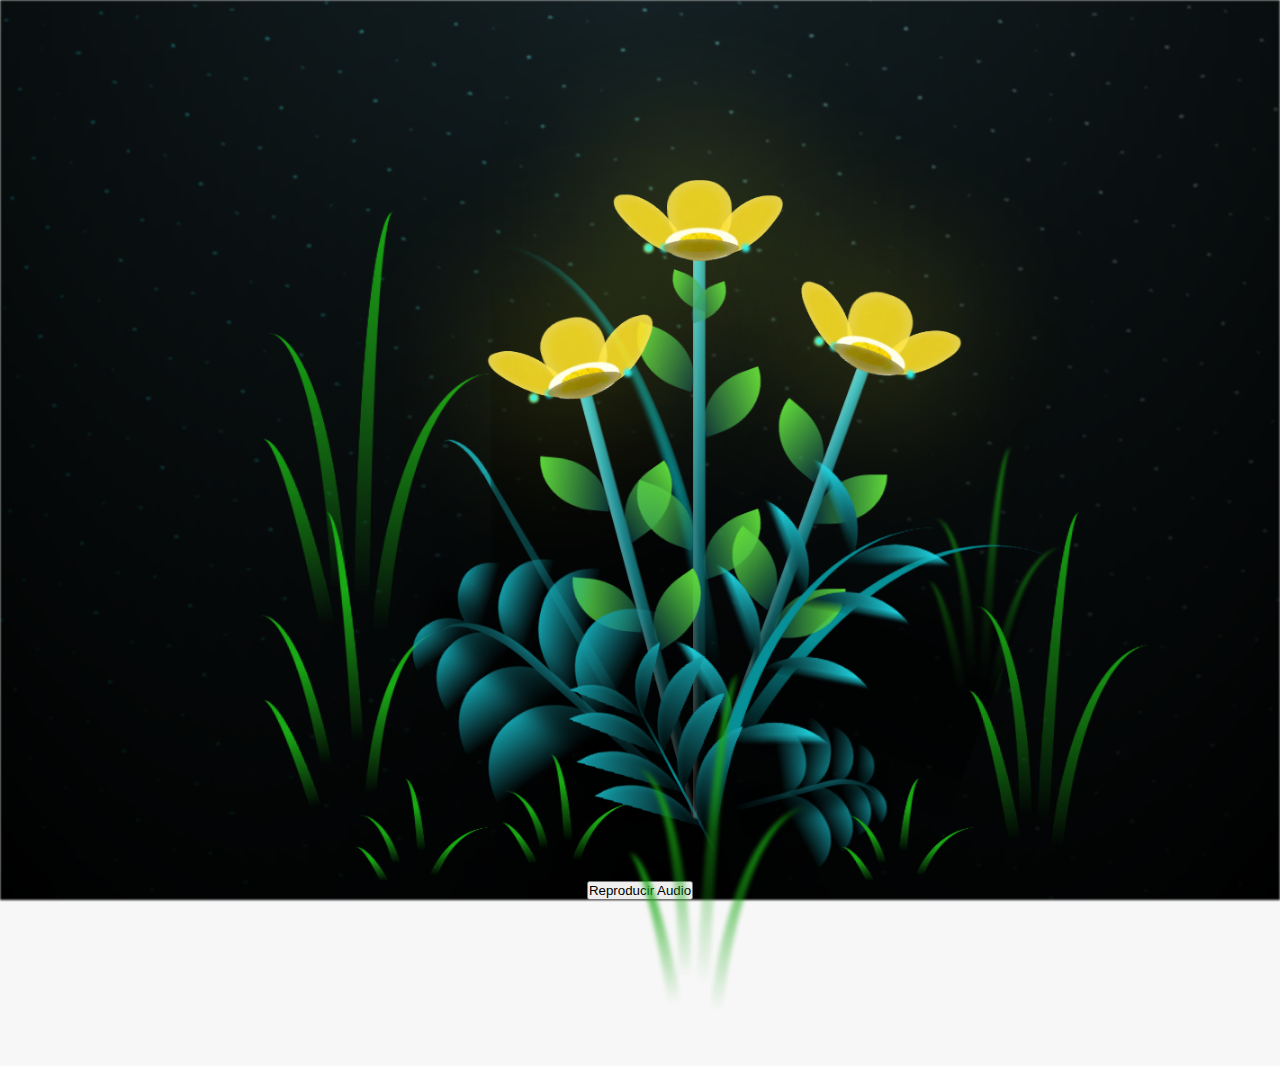
==== commit d391cb54: "flores update" ====
--- a/flower.html
+++ b/flower.html
@@ -9,13 +9,15 @@
     <title>Flower</title>
   </head>
   <body class="container">
-    <audio src="sound/Floricienta — Flores Amarillas.mp3" autoplay></audio>
-    <div id="lyrics">
-     
-    </div>
-    <h1 class="titulo">Tal vez no sean reales, pero no te quedas sin tus flores amarillas</h1>
+    <button id="playAudio">Reproducir Audio</button>
+    <audio id="audio" src="sound/Floricienta — Flores Amarillas.mp3"></audio>
+
+    <div id="lyrics"></div>
+    <h1 class="titulo">
+      Tal vez no sean reales, pero no te quedas sin tus flores amarillas
+    </h1>
     <h1 class="titulo2" id="welcomeMessage">Bienvenida</h1>
-  
+
     <div class="night"></div>
     <div class="flowers">
       <div class="flower flower--1">
@@ -328,20 +330,26 @@
     </div>
     <script src="anim.js"></script>
     <script>
-       // Recupera el nombre del localStorage
-    const userName = localStorage.getItem('userName');
-    
-    // Muestra el nombre en el HTML
-    if (userName) {
-      document.getElementById('welcomeMessage').textContent = `¡Hola, ${userName}!`;
-    } else {
-      document.getElementById('welcomeMessage').textContent = '¡Hola!';
-    }
-    
-    // Limpia el localStorage después de mostrar el nombre (opcional)
-    localStorage.removeItem('userName');
+      // Recupera el nombre del localStorage
+      const userName = localStorage.getItem("userName");
+
+      // Muestra el nombre en el HTML
+      if (userName) {
+        document.getElementById(
+          "welcomeMessage"
+        ).textContent = `¡Hola, ${userName}!`;
+      } else {
+        document.getElementById("welcomeMessage").textContent = "¡Hola!";
+      }
+
+      // Limpia el localStorage después de mostrar el nombre (opcional)
+      localStorage.removeItem("userName");
+    </script>
+    <script>
+      document.getElementById('playAudio').addEventListener('click', function() {
+        document.getElementById('audio').play();
+      });
     </script>
     <script src="main.js"></script>
   </body>
-
-</html>+</html>
--- a/css/main.css
+++ b/css/main.css
@@ -1647,15 +1647,29 @@
 /* Media Queries para tamaños de pantalla diferentes */
 @media screen and (max-width: 600px) {
   /* Estilos para pantallas pequeñas */
-  h1 {
-      font-size: 1.5em;
+  .titulo,
+  .titulo2 {
+    margin-bottom: 60px; /* Ajusta el espacio inferior */
+    font-size: 1.2em; /* Ajusta el tamaño de la fuente */
+    letter-spacing: 3px; /* Ajusta el espaciado entre letras */
+  }
+
+  .titulo2 {
+    margin-bottom: 140px; /* Ajusta el espacio inferior para .titulo2 en móviles muy pequeños */
   }
 }
 
 @media screen and (min-width: 601px) and (max-width: 1024px) {
   /* Estilos para pantallas medianas */
-  h1 {
-      font-size: 1.8em;
+  .titulo,
+  .titulo2 {
+    margin-bottom: 100px; /* Ajusta el espacio inferior */
+    font-size: 1.5em; /* Ajusta el tamaño de la fuente */
+    letter-spacing: 5px; /* Ajusta el espaciado entre letras */
+  }
+
+  .titulo2 {
+    margin-bottom: 140px; /* Ajusta el espacio inferior para .titulo2 en móvil */
   }
 }
 
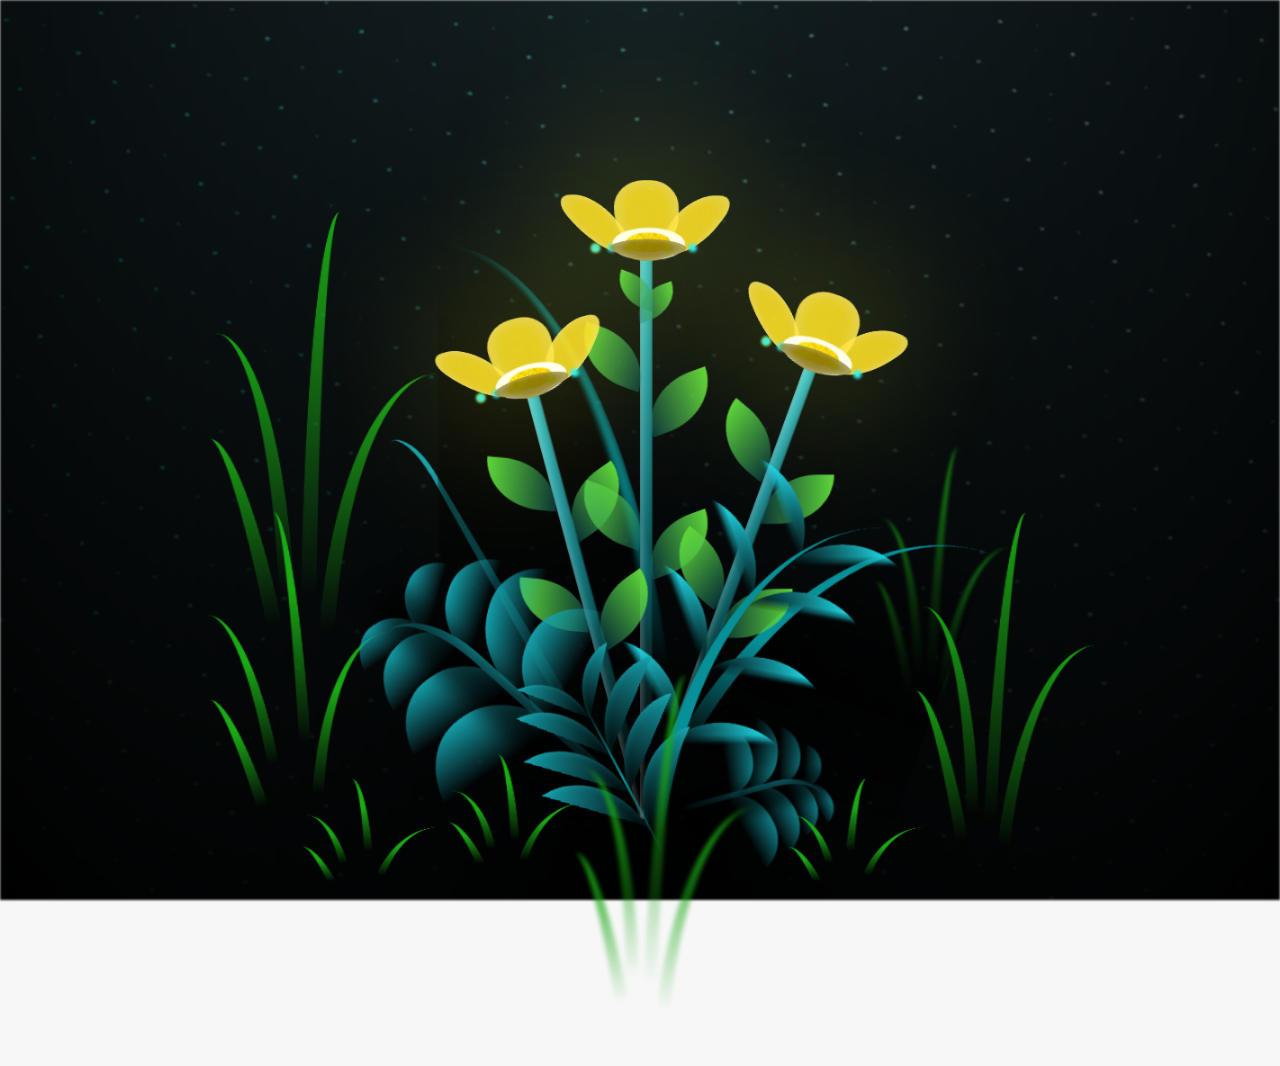
==== commit 3edf9a18: "flores update" ====
--- a/flower.html
+++ b/flower.html
@@ -9,12 +9,12 @@
     <title>Flower</title>
   </head>
   <body class="container">
-    <button id="playAudio">Reproducir Audio</button>
-    <audio id="audio" src="sound/Floricienta — Flores Amarillas.mp3"></audio>
+    
+    <audio  id="audio" src="sound/Floricienta — Flores Amarillas.mp3" ></audio>
 
     <div id="lyrics"></div>
-    <h1 class="titulo">
-      Tal vez no sean reales, pero no te quedas sin tus flores amarillas
+    <h1 class="titulo" id="playAudio">
+      Tal vez no sean reales, pero no te quedas sin tus flores amarillas 
     </h1>
     <h1 class="titulo2" id="welcomeMessage">Bienvenida</h1>
 
